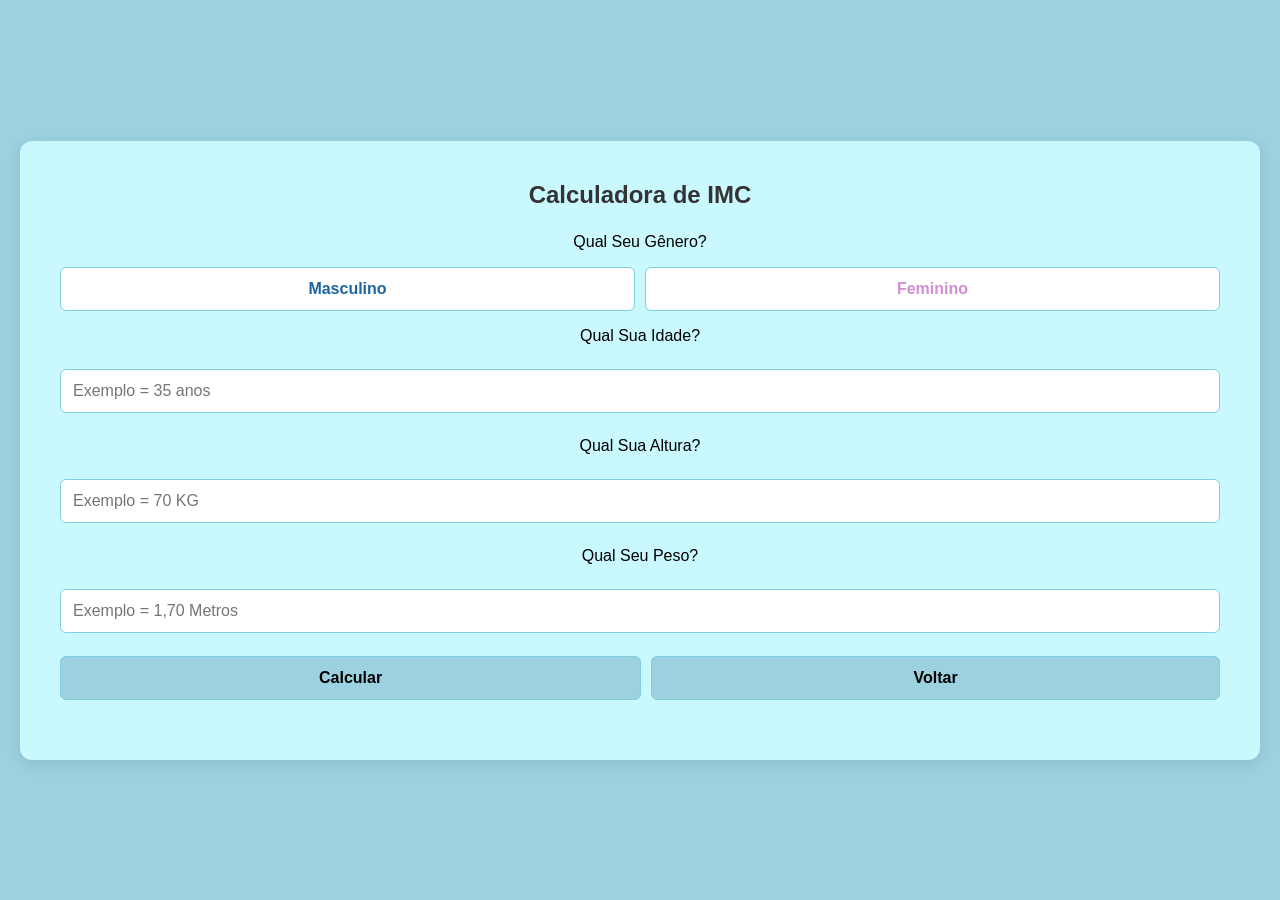
==== Html/CalculadoraDeIMC.html @ 1f72806b "Add files via upload" ====
<!DOCTYPE html>
<html lang="pt-br">

<head>
    <meta charset="UTF-8">
    <meta name="viewport" content="width=device-width, initial-scale=1.0">
    <title>Calculadora de IMC</title>
<link rel="stylesheet" href="../Css/Calculadora.css">
</head>

<body>
    <div class="secao">
        <h3>Calculadora de IMC</h3>
        <p>Qual Seu Gênero?</p>
        <div class="genero">
            <button class="masculino">Masculino</button>
            <button class="feminino">Feminino</button>
        </div>
        <p>Qual Sua Idade?</p>
        <input type="number" placeholder="Exemplo = 35 anos">
        <p>Qual Sua Altura?</p>
        <input type="number" id="peso" placeholder="Exemplo = 70 KG" step="0.1">
        <p>Qual Seu Peso?</p>
        <input type="number" id="altura" placeholder="Exemplo = 1,70 Metros" step="0.01">

        <div class="botoes-container">
            <button class="btn-calc" onclick="Calcular()">Calcular</button>
            <button class="btn-voltar"><a href="PaginaPrincipal.html">Voltar</a></button>
        </div>

        <p id="resultado"></p>
    </div>

    <script>
        function Calcular() {
            const altInput = document.getElementById('altura').value;
            const pesoInput = document.getElementById('peso').value;
            const peso = parseFloat(pesoInput);
            const altura = parseFloat(altInput);
            const elementoResultado = document.getElementById('resultado');

            if (!peso || !altura || altura <= 0) {
                elementoResultado.innerText = "Valores inválidos";
                elementoResultado.style.color = "black";
                return;
            }

            const imc = peso / (altura * altura);
            const imcFormatado = imc.toFixed(2);
            let classificacao = "";
            let cor = "";

            if (imc < 18.5) {
                classificacao = "Abaixo do peso";
                cor = "#e67e22";
            } else if (imc < 25) {
                classificacao = "Peso normal";
                cor = "#27ae60";
            } else if (imc < 30) {
                classificacao = "Sobrepeso";
                cor = "#f1c40f";
            } else if (imc < 40) {
                classificacao = "Obesidade";
                cor = "#e74c3c";
            } else {
                classificacao = "Obesidade Extrema";
                cor = "#c0392b";
            }

            elementoResultado.innerText = `IMC: ${imcFormatado}\n(${classificacao})`;
            elementoResultado.style.color = cor;
        }
    </script>
</body>

</html>
---- Css/Calculadora.css ----
body {
            font-family: sans-serif;
            background-color: #9cd1df;
            display: flex;
            justify-content: center;
            align-items: center;
            height: 100vh;
            margin: 0;
            padding: 20px;
            box-sizing: border-box;
        }

        .secao {
            background: #caf8ff;
            padding: 2rem;
            border-radius: 12px;
            box-shadow: 0 4px 15px rgba(0, 0, 0, 0.1);
            width: 100%;
            max-width: 4000px;
            text-align: center;
            box-sizing: border-box;
        }

        h3 {
            margin-top: 0;
            color: #333;
            font-size: 1.5rem;
        }

        input {
            width: 100%;
            padding: 12px;
            margin: 8px 0;
            border: 1px solid #81cde2;
            border-radius: 6px;
            box-sizing: border-box;
            font-size: 1rem;
        }

        .botoes-container {
            display: flex;
            flex-direction: column;
            gap: 10px;
            margin-top: 15px;
        }

        button {
            width: 100%;
            padding: 14px;
            border: none;
            border-radius: 6px;
            cursor: pointer;
            font-weight: bold;
            font-size: 1rem;
        }

        .btn-calc {
            background-color:  #9cd1df;
            color: #000000;
            border: 1px solid #81cde2;
        }

        .btn-voltar {
            background-color:  #9cd1df;
            border: 1px solid #81cde2;
            padding: 0;
        }

        .btn-voltar a {
            text-decoration: none;
            color: #000000;
            display: block;
            padding: 14px;
        }

        #resultado {
            margin-top: 20px;
            font-weight: bold;
            font-size: 1.2rem;
        }

        @media (min-width: 480px) {
            .secao {
                padding: 2.5rem;
            }

            .botoes-container {
                flex-direction: row;
            }

            button {
                padding: 12px;
            }

            .btn-voltar a {
                padding: 12px;
            }

            .genero {
                display: flex;
                flex-direction: row;
                gap: 10px;
                margin-top: 15px;
            }

            .masculino{
                background-color: #ffffff;
                color: rgb(28, 101, 160);
                border: 1px solid #81cde2;
            }

            .masculino:hover{
                transform: translateY(-5px);
                background-color: #9cd1df;
            }

            .feminino{
                background-color:  #ffffff;
                color: rgb(210, 142, 212);
                border: 1px solid #81cde2;
            }

            .feminino:hover{
                transform: translateY(-5px);
                background-color: #755791;
            }
        }
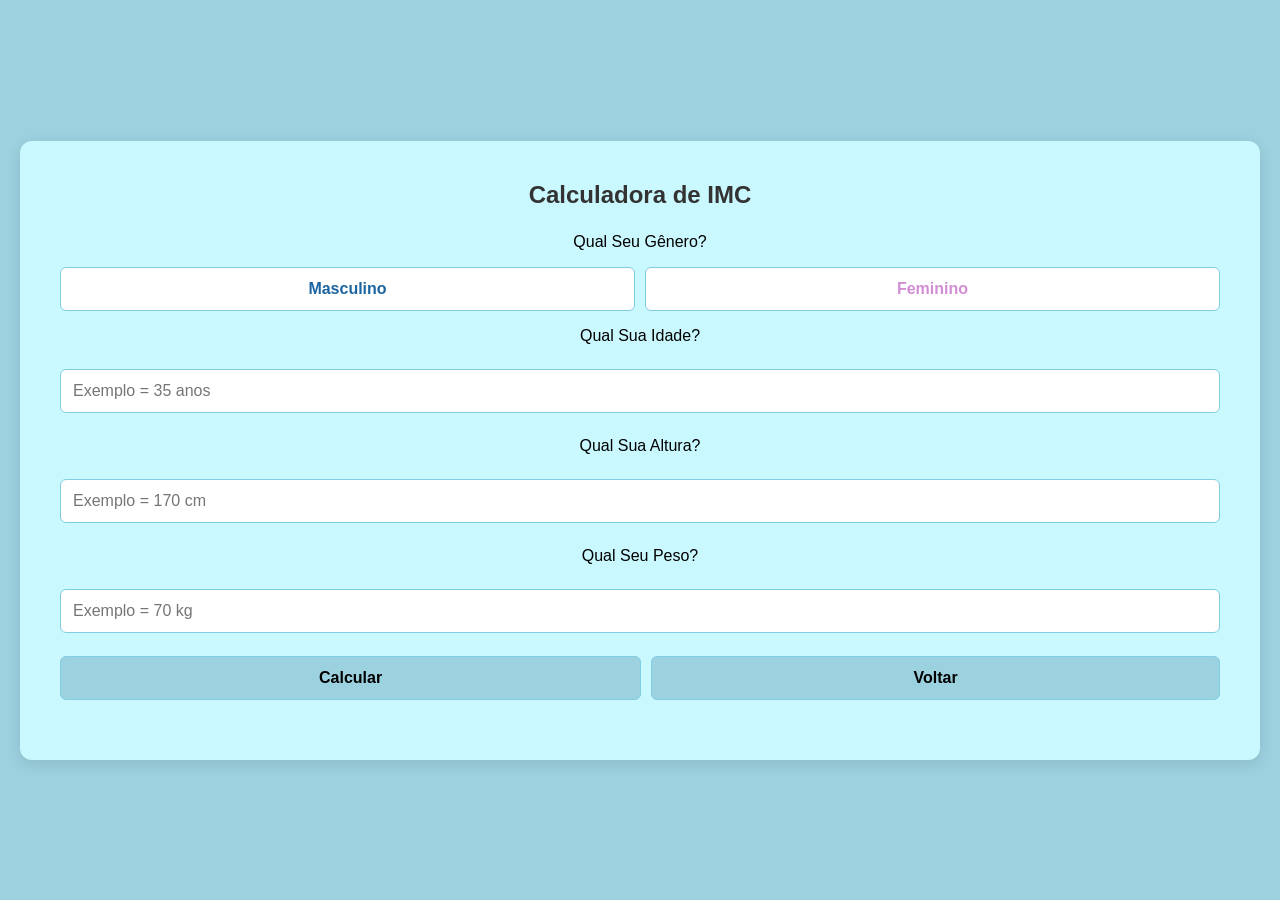
==== commit 7768685e: "Update CalculadoraDeIMC.html" ====
--- a/Html/CalculadoraDeIMC.html
+++ b/Html/CalculadoraDeIMC.html
@@ -5,7 +5,7 @@
     <meta charset="UTF-8">
     <meta name="viewport" content="width=device-width, initial-scale=1.0">
     <title>Calculadora de IMC</title>
-<link rel="stylesheet" href="../Css/Calculadora.css">
+<link rel="stylesheet" href="../Css/CalculadoraIMC.css">
 </head>
 
 <body>
@@ -19,9 +19,9 @@
         <p>Qual Sua Idade?</p>
         <input type="number" placeholder="Exemplo = 35 anos">
         <p>Qual Sua Altura?</p>
-        <input type="number" id="peso" placeholder="Exemplo = 70 KG" step="0.1">
+        <input type="number" id="peso" placeholder="Exemplo = 170 cm " step="0.1">
         <p>Qual Seu Peso?</p>
-        <input type="number" id="altura" placeholder="Exemplo = 1,70 Metros" step="0.01">
+        <input type="number" id="altura" placeholder="Exemplo = 70 kg" step="0.01">
 
         <div class="botoes-container">
             <button class="btn-calc" onclick="Calcular()">Calcular</button>
@@ -73,4 +73,4 @@
     </script>
 </body>
 
-</html>+</html>
--- a/Css/CalculadoraIMC.css
+++ b/Css/CalculadoraIMC.css
@@ -0,0 +1,127 @@
+body {
+            font-family: sans-serif;
+            background-color: #9cd1df;
+            display: flex;
+            justify-content: center;
+            align-items: center;
+            height: 100vh;
+            margin: 0;
+            padding: 20px;
+            box-sizing: border-box;
+        }
+
+        .secao {
+            background: #caf8ff;
+            padding: 2rem;
+            border-radius: 12px;
+            box-shadow: 0 4px 15px rgba(0, 0, 0, 0.1);
+            width: 100%;
+            max-width: 4000px;
+            text-align: center;
+            box-sizing: border-box;
+        }
+
+        h3 {
+            margin-top: 0;
+            color: #333;
+            font-size: 1.5rem;
+        }
+
+        input {
+            width: 100%;
+            padding: 12px;
+            margin: 8px 0;
+            border: 1px solid #81cde2;
+            border-radius: 6px;
+            box-sizing: border-box;
+            font-size: 1rem;
+        }
+
+        .botoes-container {
+            display: flex;
+            flex-direction: column;
+            gap: 10px;
+            margin-top: 15px;
+        }
+
+        button {
+            width: 100%;
+            padding: 14px;
+            border: none;
+            border-radius: 6px;
+            cursor: pointer;
+            font-weight: bold;
+            font-size: 1rem;
+        }
+
+        .btn-calc {
+            background-color:  #9cd1df;
+            color: #000000;
+            border: 1px solid #81cde2;
+        }
+
+        .btn-voltar {
+            background-color:  #9cd1df;
+            border: 1px solid #81cde2;
+            padding: 0;
+        }
+
+        .btn-voltar a {
+            text-decoration: none;
+            color: #000000;
+            display: block;
+            padding: 14px;
+        }
+
+        #resultado {
+            margin-top: 20px;
+            font-weight: bold;
+            font-size: 1.2rem;
+        }
+
+        @media (min-width: 480px) {
+            .secao {
+                padding: 2.5rem;
+            }
+
+            .botoes-container {
+                flex-direction: row;
+            }
+
+            button {
+                padding: 12px;
+            }
+
+            .btn-voltar a {
+                padding: 12px;
+            }
+
+            .genero {
+                display: flex;
+                flex-direction: row;
+                gap: 10px;
+                margin-top: 15px;
+            }
+
+            .masculino{
+                background-color: #ffffff;
+                color: rgb(28, 101, 160);
+                border: 1px solid #81cde2;
+            }
+
+            .masculino:hover{
+                transform: translateY(-5px);
+                background-color: #9cd1df;
+            }
+
+            .feminino{
+                background-color:  #ffffff;
+                color: rgb(210, 142, 212);
+                border: 1px solid #81cde2;
+            }
+
+            .feminino:hover{
+                transform: translateY(-5px);
+                background-color: #755791;
+            }
+        }
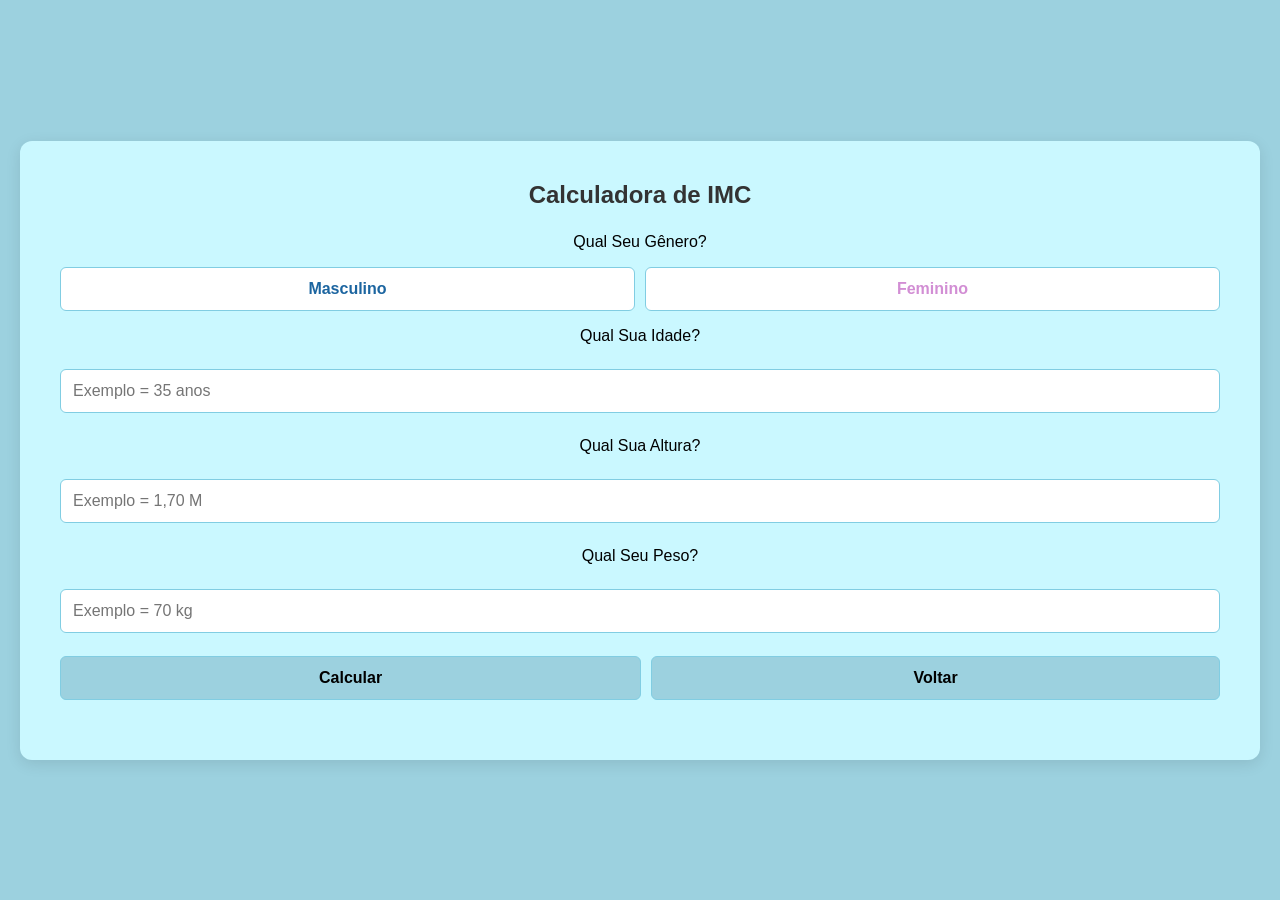
==== commit 893424e6: "Update CalculadoraDeIMC.html" ====
--- a/Html/CalculadoraDeIMC.html
+++ b/Html/CalculadoraDeIMC.html
@@ -19,9 +19,10 @@
         <p>Qual Sua Idade?</p>
         <input type="number" placeholder="Exemplo = 35 anos">
         <p>Qual Sua Altura?</p>
-        <input type="number" id="peso" placeholder="Exemplo = 170 cm " step="0.1">
+        <input type="number" id="altura" placeholder="Exemplo = 1,70 M" step="0.1">
+        
         <p>Qual Seu Peso?</p>
-        <input type="number" id="altura" placeholder="Exemplo = 70 kg" step="0.01">
+        <input type="number" id="peso" placeholder="Exemplo = 70 kg" step="0.01">
 
         <div class="botoes-container">
             <button class="btn-calc" onclick="Calcular()">Calcular</button>
@@ -33,16 +34,24 @@
 
     <script>
         function Calcular() {
+            // Agora os IDs buscam os valores corretos
             const altInput = document.getElementById('altura').value;
             const pesoInput = document.getElementById('peso').value;
-            const peso = parseFloat(pesoInput);
-            const altura = parseFloat(altInput);
+            
+            let peso = parseFloat(pesoInput);
+            let altura = parseFloat(altInput);
             const elementoResultado = document.getElementById('resultado');
 
             if (!peso || !altura || altura <= 0) {
                 elementoResultado.innerText = "Valores inválidos";
                 elementoResultado.style.color = "black";
                 return;
+            }
+
+            // AJUSTE: Se o usuário digitar a altura em centímetros (ex: 170), 
+            // dividimos por 100 para transformar em metros (1.70)
+            if (altura > 3) { 
+                altura = altura / 100;
             }
 
             const imc = peso / (altura * altura);
@@ -71,6 +80,7 @@
             elementoResultado.style.color = cor;
         }
     </script>
+   
 </body>
 
 </html>
